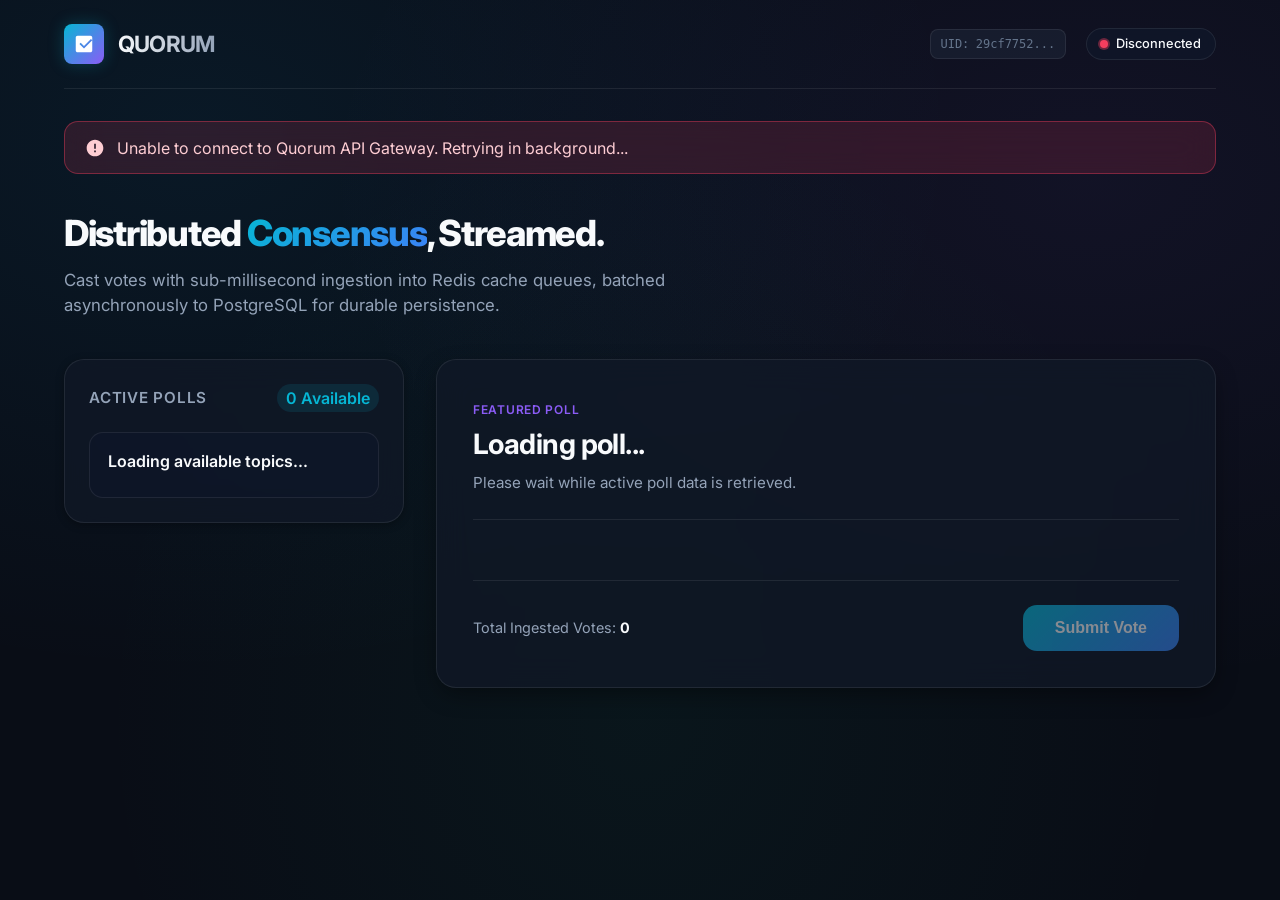
==== frontend/src/index.html @ 96462739 "feat: initialize Quorum event-driven voting and polling platform - Database: Idempotent schema, inde" ====
<!DOCTYPE html>
<html lang="en">
<head>
  <meta charset="UTF-8" />
  <meta name="viewport" content="width=device-width, initial-scale=1.0" />
  <meta name="description" content="Quorum - High-throughput, event-driven distributed voting and polling platform." />
  <title>Quorum — High-Throughput Event-Driven Voting</title>
  
  <!-- Modern Typography (Inter) -->
  <link rel="preconnect" href="https://fonts.googleapis.com" />
  <link rel="preconnect" href="https://fonts.gstatic.com" crossorigin />
  <link href="https://fonts.googleapis.com/css2?family=Inter:wght@400;500;600;700;800&display=swap" rel="stylesheet" />
  
  <link rel="stylesheet" href="styles.css" />
</head>
<body>
  <div class="container">
    <!-- Navigation Bar -->
    <header class="navbar">
      <a href="#" class="brand">
        <div class="brand-icon">
          <svg viewBox="0 0 24 24">
            <path d="M19 3H5c-1.1 0-2 .9-2 2v14c0 1.1.9 2 2 2h14c1.1 0 2-.9 2-2V5c0-1.1-.9-2-2-2zm-7 14l-5-5 1.41-1.41L12 14.17l7.59-7.59L21 8l-9 9z"/>
          </svg>
        </div>
        <span class="brand-title">QUORUM</span>
      </a>

      <div class="system-status">
        <div class="voter-id-badge" title="Voter Fingerprint UUID">
          <span>UID:</span>
          <span id="voter-fingerprint">...</span>
        </div>
        <div class="status-badge" id="cluster-status-badge">
          <div class="status-dot" id="cluster-status-dot"></div>
          <span id="cluster-status-text">Connecting...</span>
        </div>
      </div>
    </header>

    <!-- Outage / Error Alert Banner -->
    <div class="alert-banner" id="alert-banner" role="alert">
      <svg width="20" height="20" viewBox="0 0 24 24" fill="currentColor">
        <path d="M12 2C6.48 2 2 6.48 2 12s4.48 10 10 10 10-4.48 10-10S17.52 2 12 2zm1 15h-2v-2h2v2zm0-4h-2V7h2v6z"/>
      </svg>
      <span id="alert-banner-text">Backend gateway or persistence store unreachable. Reconnecting in the background...</span>
    </div>

    <!-- Hero Section -->
    <section class="hero-section">
      <h1 class="hero-title">Distributed <span>Consensus</span>, Streamed.</h1>
      <p class="hero-subtitle">
        Cast votes with sub-millisecond ingestion into Redis cache queues, batched asynchronously to PostgreSQL for durable persistence.
      </p>
    </section>

    <!-- Main Content Grid -->
    <main class="dashboard-grid">
      <!-- Left: Poll Selector List -->
      <aside class="sidebar-panel">
        <div class="panel-header">
          <h2 class="panel-title">Active Polls</h2>
          <span class="vote-badge" id="active-poll-count">0 Available</span>
        </div>
        <ul class="poll-list" id="poll-list-container">
          <!-- Dynamic Poll List Items -->
          <li class="poll-item-card">
            <div class="poll-item-title">Loading available topics...</div>
          </li>
        </ul>
      </aside>

      <!-- Right: Active Poll & Real-Time Tallies -->
      <section class="poll-main-view" id="poll-main-section">
        <div class="active-poll-header">
          <span class="active-poll-tag">Featured Poll</span>
          <h2 class="active-poll-title" id="active-poll-title">Loading poll...</h2>
          <p class="active-poll-desc" id="active-poll-desc">Please wait while active poll data is retrieved.</p>
        </div>

        <!-- Options Voting & Real-Time Progress -->
        <div class="options-grid" id="options-container">
          <!-- Dynamically Injected Option Cards -->
        </div>

        <!-- Vote Action Footer -->
        <div class="action-footer">
          <div class="total-tally">
            Total Ingested Votes: <strong id="total-vote-count">0</strong>
          </div>
          <button id="btn-submit-vote" class="btn-vote" disabled>
            <span id="btn-vote-text">Submit Vote</span>
            <div class="spinner" id="vote-spinner" style="display: none;"></div>
          </button>
        </div>
      </section>
    </main>

    <!-- Toast Notification Container -->
    <div class="toast-container" id="toast-container" aria-live="polite"></div>
  </div>

  <script src="app.js"></script>
</body>
</html>
---- frontend/src/styles.css ----
/* Quorum Design System & Theme Variables */
:root {
  --bg-primary: #090d16;
  --bg-secondary: #0f172a;
  --bg-card: rgba(17, 24, 39, 0.75);
  --bg-card-hover: rgba(30, 41, 59, 0.85);
  --bg-input: #1e293b;

  --border-subtle: rgba(255, 255, 255, 0.08);
  --border-focus: #38bdf8;
  --border-glow: rgba(56, 189, 248, 0.35);

  --text-primary: #f8fafc;
  --text-secondary: #94a3b8;
  --text-muted: #64748b;

  --accent-cyan: #06b6d4;
  --accent-cyan-glow: rgba(6, 182, 212, 0.25);
  --accent-blue: #3b82f6;
  --accent-violet: #8b5cf6;
  --accent-violet-glow: rgba(139, 92, 246, 0.25);
  --accent-emerald: #10b981;
  --accent-amber: #f59e0b;
  --accent-rose: #f43f5e;

  --glass-blur: blur(16px);
  --radius-sm: 8px;
  --radius-md: 14px;
  --radius-lg: 20px;
  --radius-full: 9999px;

  --shadow-sm: 0 2px 8px rgba(0, 0, 0, 0.3);
  --shadow-md: 0 8px 24px -4px rgba(0, 0, 0, 0.45);
  --shadow-glow: 0 0 28px rgba(6, 182, 212, 0.15);

  --transition-fast: 150ms cubic-bezier(0.4, 0, 0.2, 1);
  --transition-normal: 250ms cubic-bezier(0.4, 0, 0.2, 1);
  --transition-smooth: 400ms cubic-bezier(0.16, 1, 0.3, 1);
}

/* Base Resets */
*, *::before, *::after {
  box-sizing: border-box;
  margin: 0;
  padding: 0;
}

body {
  font-family: 'Inter', -apple-system, BlinkMacSystemFont, "Segoe UI", Roboto, sans-serif;
  background-color: var(--bg-primary);
  background-image: 
    radial-gradient(at 15% 15%, rgba(14, 165, 233, 0.08) 0px, transparent 50%),
    radial-gradient(at 85% 20%, rgba(139, 92, 246, 0.07) 0px, transparent 50%),
    radial-gradient(at 50% 80%, rgba(16, 185, 129, 0.05) 0px, transparent 60%);
  background-attachment: fixed;
  color: var(--text-primary);
  min-height: 100vh;
  line-height: 1.5;
  -webkit-font-smoothing: antialiased;
  -moz-osx-font-smoothing: grayscale;
}

/* Layout Container */
.container {
  max-width: 1200px;
  margin: 0 auto;
  padding: 0 1.5rem 3rem;
}

/* Header & Navigation Bar */
.navbar {
  display: flex;
  justify-content: space-between;
  align-items: center;
  padding: 1.5rem 0;
  margin-bottom: 2rem;
  border-bottom: 1px solid var(--border-subtle);
}

.brand {
  display: flex;
  align-items: center;
  gap: 0.85rem;
  text-decoration: none;
}

.brand-icon {
  width: 40px;
  height: 40px;
  border-radius: var(--radius-sm);
  background: linear-gradient(135deg, var(--accent-cyan), var(--accent-violet));
  display: flex;
  align-items: center;
  justify-content: center;
  box-shadow: 0 0 16px var(--accent-cyan-glow);
}

.brand-icon svg {
  width: 22px;
  height: 22px;
  fill: #ffffff;
}

.brand-title {
  font-size: 1.4rem;
  font-weight: 700;
  letter-spacing: -0.03em;
  background: linear-gradient(to right, #f8fafc, #94a3b8);
  -webkit-background-clip: text;
  -webkit-text-fill-color: transparent;
}

.system-status {
  display: flex;
  align-items: center;
  gap: 1.25rem;
}

.status-badge {
  display: inline-flex;
  align-items: center;
  gap: 0.5rem;
  padding: 0.35rem 0.85rem;
  border-radius: var(--radius-full);
  font-size: 0.8rem;
  font-weight: 500;
  background: rgba(15, 23, 42, 0.8);
  border: 1px solid var(--border-subtle);
  backdrop-filter: var(--glass-blur);
}

.status-dot {
  width: 8px;
  height: 8px;
  border-radius: 50%;
  background-color: var(--accent-emerald);
  position: relative;
}

.status-dot::after {
  content: '';
  position: absolute;
  top: -2px;
  left: -2px;
  width: 12px;
  height: 12px;
  border-radius: 50%;
  background-color: var(--accent-emerald);
  opacity: 0.4;
  animation: pulse-ring 2s infinite;
}

.status-dot.unready {
  background-color: var(--accent-rose);
}
.status-dot.unready::after {
  background-color: var(--accent-rose);
}

.voter-id-badge {
  display: inline-flex;
  align-items: center;
  gap: 0.4rem;
  font-size: 0.75rem;
  color: var(--text-muted);
  font-family: ui-monospace, SFMono-Regular, Menlo, Monaco, Consolas, monospace;
  background: rgba(30, 41, 59, 0.5);
  padding: 0.3rem 0.6rem;
  border-radius: var(--radius-sm);
  border: 1px solid var(--border-subtle);
}

/* Unready / Error Banner */
.alert-banner {
  display: none;
  background: rgba(244, 63, 94, 0.15);
  border: 1px solid rgba(244, 63, 94, 0.4);
  color: #fecdd3;
  padding: 0.85rem 1.25rem;
  border-radius: var(--radius-md);
  margin-bottom: 2rem;
  align-items: center;
  gap: 0.75rem;
  backdrop-filter: var(--glass-blur);
  animation: slide-down 300ms ease;
}

.alert-banner.visible {
  display: flex;
}

/* Page Intro */
.hero-section {
  margin-bottom: 2.5rem;
}

.hero-title {
  font-size: 2.25rem;
  font-weight: 800;
  letter-spacing: -0.035em;
  margin-bottom: 0.5rem;
}

.hero-title span {
  background: linear-gradient(135deg, var(--accent-cyan), var(--accent-blue));
  -webkit-background-clip: text;
  -webkit-text-fill-color: transparent;
}

.hero-subtitle {
  color: var(--text-secondary);
  font-size: 1.05rem;
  max-width: 650px;
}

/* Main Dashboard Grid */
.dashboard-grid {
  display: grid;
  grid-template-columns: 340px 1fr;
  gap: 2rem;
  align-items: start;
}

@media (max-width: 900px) {
  .dashboard-grid {
    grid-template-columns: 1fr;
  }
}

/* Polls Sidebar / List */
.sidebar-panel {
  background: var(--bg-card);
  border: 1px solid var(--border-subtle);
  border-radius: var(--radius-lg);
  padding: 1.5rem;
  backdrop-filter: var(--glass-blur);
  box-shadow: var(--shadow-sm);
}

.panel-header {
  display: flex;
  justify-content: space-between;
  align-items: center;
  margin-bottom: 1.25rem;
}

.panel-title {
  font-size: 0.95rem;
  font-weight: 600;
  text-transform: uppercase;
  letter-spacing: 0.05em;
  color: var(--text-secondary);
}

.poll-list {
  display: flex;
  flex-direction: column;
  gap: 0.75rem;
  list-style: none;
}

.poll-item-card {
  padding: 1.1rem;
  background: rgba(15, 23, 42, 0.6);
  border: 1px solid var(--border-subtle);
  border-radius: var(--radius-md);
  cursor: pointer;
  transition: all var(--transition-normal);
  position: relative;
  overflow: hidden;
}

.poll-item-card:hover {
  background: var(--bg-card-hover);
  border-color: rgba(56, 189, 248, 0.3);
  transform: translateY(-2px);
}

.poll-item-card.active {
  background: rgba(30, 41, 59, 0.9);
  border-color: var(--accent-cyan);
  box-shadow: 0 0 20px var(--accent-cyan-glow);
}

.poll-item-card.active::before {
  content: '';
  position: absolute;
  left: 0;
  top: 0;
  bottom: 0;
  width: 4px;
  background: linear-gradient(to bottom, var(--accent-cyan), var(--accent-violet));
}

.poll-item-title {
  font-size: 1rem;
  font-weight: 600;
  color: var(--text-primary);
  margin-bottom: 0.4rem;
  line-height: 1.35;
}

.poll-item-meta {
  display: flex;
  align-items: center;
  justify-content: space-between;
  font-size: 0.8rem;
  color: var(--text-muted);
}

.vote-badge {
  background: rgba(6, 182, 212, 0.12);
  color: var(--accent-cyan);
  padding: 0.15rem 0.55rem;
  border-radius: var(--radius-full);
  font-weight: 600;
}

/* Active Poll Main View */
.poll-main-view {
  background: var(--bg-card);
  border: 1px solid var(--border-subtle);
  border-radius: var(--radius-lg);
  padding: 2.25rem;
  backdrop-filter: var(--glass-blur);
  box-shadow: var(--shadow-md);
}

.active-poll-header {
  margin-bottom: 1.75rem;
  padding-bottom: 1.5rem;
  border-bottom: 1px solid var(--border-subtle);
}

.active-poll-tag {
  display: inline-block;
  font-size: 0.75rem;
  font-weight: 600;
  text-transform: uppercase;
  letter-spacing: 0.06em;
  color: var(--accent-violet);
  margin-bottom: 0.5rem;
}

.active-poll-title {
  font-size: 1.75rem;
  font-weight: 700;
  letter-spacing: -0.02em;
  margin-bottom: 0.6rem;
  line-height: 1.25;
}

.active-poll-desc {
  color: var(--text-secondary);
  font-size: 0.95rem;
  line-height: 1.6;
}

/* Options Voting Section */
.options-grid {
  display: flex;
  flex-direction: column;
  gap: 1rem;
  margin-bottom: 2rem;
}

.option-card {
  position: relative;
  background: rgba(15, 23, 42, 0.6);
  border: 1px solid var(--border-subtle);
  border-radius: var(--radius-md);
  padding: 1.25rem 1.5rem;
  cursor: pointer;
  transition: all var(--transition-normal);
  overflow: hidden;
  user-select: none;
}

.option-card:hover {
  background: var(--bg-card-hover);
  border-color: rgba(56, 189, 248, 0.4);
}

.option-card.selected {
  border-color: var(--accent-cyan);
  background: rgba(14, 165, 233, 0.08);
  box-shadow: 0 0 16px rgba(6, 182, 212, 0.15);
}

/* Progress Bar Background fill */
.option-progress-bg {
  position: absolute;
  top: 0;
  left: 0;
  bottom: 0;
  width: 0%;
  background: linear-gradient(90deg, rgba(6, 182, 212, 0.12), rgba(139, 92, 246, 0.12));
  transition: width 600ms cubic-bezier(0.16, 1, 0.3, 1);
  z-index: 1;
}

.option-content {
  position: relative;
  z-index: 2;
  display: flex;
  justify-content: space-between;
  align-items: center;
}

.option-left {
  display: flex;
  align-items: center;
  gap: 1rem;
}

.radio-indicator {
  width: 20px;
  height: 20px;
  border-radius: 50%;
  border: 2px solid var(--border-subtle);
  display: flex;
  align-items: center;
  justify-content: center;
  transition: all var(--transition-fast);
}

.option-card.selected .radio-indicator {
  border-color: var(--accent-cyan);
}

.radio-dot {
  width: 10px;
  height: 10px;
  border-radius: 50%;
  background-color: var(--accent-cyan);
  opacity: 0;
  transform: scale(0.5);
  transition: all var(--transition-fast);
}

.option-card.selected .radio-dot {
  opacity: 1;
  transform: scale(1);
}

.option-label {
  font-size: 1.05rem;
  font-weight: 500;
  color: var(--text-primary);
}

.option-stats {
  text-align: right;
  display: flex;
  flex-direction: column;
  align-items: flex-end;
}

.option-percentage {
  font-size: 1.15rem;
  font-weight: 700;
  color: var(--accent-cyan);
  letter-spacing: -0.02em;
}

.option-votes {
  font-size: 0.8rem;
  color: var(--text-muted);
}

/* Action Footer */
.action-footer {
  display: flex;
  justify-content: space-between;
  align-items: center;
  padding-top: 1.5rem;
  border-top: 1px solid var(--border-subtle);
}

.total-tally {
  font-size: 0.9rem;
  color: var(--text-secondary);
}

.total-tally strong {
  color: var(--text-primary);
}

.btn-vote {
  background: linear-gradient(135deg, var(--accent-cyan), var(--accent-blue));
  color: #ffffff;
  border: none;
  padding: 0.85rem 2rem;
  border-radius: var(--radius-md);
  font-size: 1rem;
  font-weight: 600;
  cursor: pointer;
  box-shadow: 0 4px 14px var(--accent-cyan-glow);
  transition: all var(--transition-normal);
  display: inline-flex;
  align-items: center;
  gap: 0.6rem;
}

.btn-vote:hover:not(:disabled) {
  transform: translateY(-2px);
  box-shadow: 0 6px 20px rgba(6, 182, 212, 0.4);
}

.btn-vote:active:not(:disabled) {
  transform: translateY(0);
}

.btn-vote:disabled {
  opacity: 0.5;
  cursor: not-allowed;
  box-shadow: none;
}

/* Spinner */
.spinner {
  width: 18px;
  height: 18px;
  border: 2px solid rgba(255, 255, 255, 0.3);
  border-top-color: #ffffff;
  border-radius: 50%;
  animation: spin 800ms linear infinite;
}

/* Toast System */
.toast-container {
  position: fixed;
  bottom: 2rem;
  right: 2rem;
  z-index: 1000;
  display: flex;
  flex-direction: column;
  gap: 0.75rem;
}

.toast {
  background: rgba(15, 23, 42, 0.92);
  border: 1px solid var(--border-subtle);
  border-left: 4px solid var(--accent-emerald);
  color: var(--text-primary);
  padding: 1rem 1.5rem;
  border-radius: var(--radius-md);
  box-shadow: var(--shadow-md);
  backdrop-filter: var(--glass-blur);
  display: flex;
  align-items: center;
  gap: 0.85rem;
  min-width: 300px;
  animation: toast-in 300ms ease;
  transition: opacity 300ms ease, transform 300ms ease;
}

.toast.toast-error {
  border-left-color: var(--accent-rose);
}

.toast.toast-info {
  border-left-color: var(--accent-cyan);
}

/* Keyframes */
@keyframes spin {
  to { transform: rotate(360deg); }
}

@keyframes pulse-ring {
  0% { transform: scale(1); opacity: 0.6; }
  100% { transform: scale(2.2); opacity: 0; }
}

@keyframes slide-down {
  from { opacity: 0; transform: translateY(-10px); }
  to { opacity: 1; transform: translateY(0); }
}

@keyframes toast-in {
  from { opacity: 0; transform: translateY(20px); }
  to { opacity: 1; transform: translateY(0); }
}
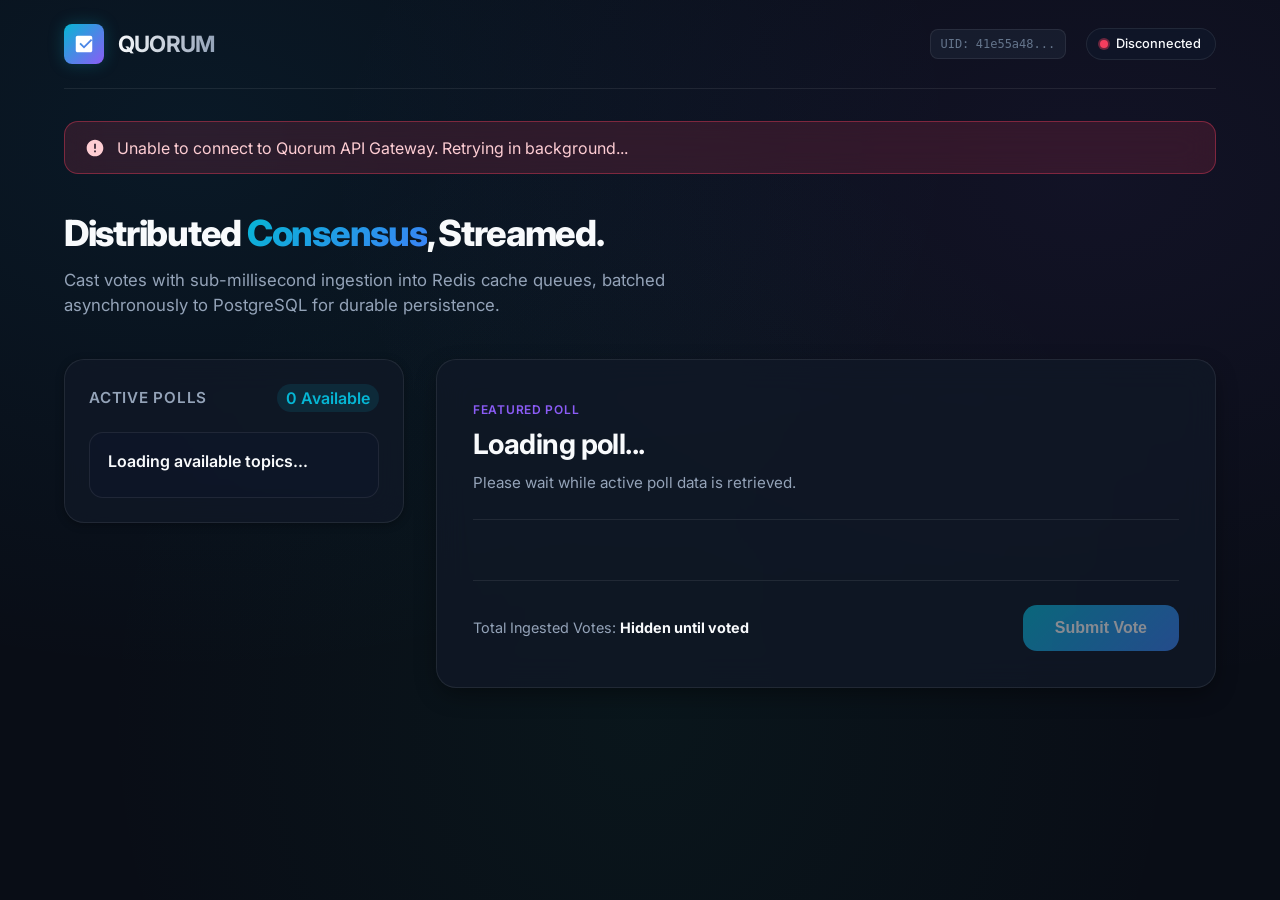
==== commit 6dc43d1a: "fix(frontend): resolve UI transition state, prevent asset caching, and sync README and models - Fix " ====
--- a/frontend/src/index.html
+++ b/frontend/src/index.html
@@ -11,7 +11,8 @@
   <link rel="preconnect" href="https://fonts.gstatic.com" crossorigin />
   <link href="https://fonts.googleapis.com/css2?family=Inter:wght@400;500;600;700;800&display=swap" rel="stylesheet" />
   
-  <link rel="stylesheet" href="styles.css" />
+  <!-- Cache-Busted Styling -->
+  <link rel="stylesheet" href="styles.css?v=1.2" />
 </head>
 <body>
   <div class="container">
@@ -86,12 +87,20 @@
         <!-- Vote Action Footer -->
         <div class="action-footer">
           <div class="total-tally">
-            Total Ingested Votes: <strong id="total-vote-count">0</strong>
+            Total Ingested Votes: <strong id="total-vote-count">Hidden until voted</strong>
           </div>
-          <button id="btn-submit-vote" class="btn-vote" disabled>
-            <span id="btn-vote-text">Submit Vote</span>
-            <div class="spinner" id="vote-spinner" style="display: none;"></div>
-          </button>
+          <div class="vote-action-container">
+            <button id="btn-submit-vote" class="btn-vote" disabled>
+              <span id="btn-vote-text">Submit Vote</span>
+              <div class="spinner" id="vote-spinner" style="display: none;"></div>
+            </button>
+            <div id="vote-confirmed-badge" class="vote-confirmed-badge" style="display: none;">
+              <svg width="18" height="18" viewBox="0 0 24 24" fill="#10b981">
+                <path d="M9 16.17L4.83 12l-1.42 1.41L9 19 21 7l-1.41-1.41z"/>
+              </svg>
+              <span>Vote Recorded</span>
+            </div>
+          </div>
         </div>
       </section>
     </main>
@@ -100,6 +109,6 @@
     <div class="toast-container" id="toast-container" aria-live="polite"></div>
   </div>
 
-  <script src="app.js"></script>
+  <script src="app.js?v=1.2"></script>
 </body>
 </html>
--- a/frontend/src/styles.css
+++ b/frontend/src/styles.css
@@ -456,6 +456,30 @@
   align-items: flex-end;
 }
 
+.option-stats.hidden-stats {
+  display: flex;
+  align-items: center;
+  justify-content: center;
+}
+
+.stats-hidden-badge {
+  font-size: 0.78rem;
+  color: var(--text-muted);
+  background: rgba(255, 255, 255, 0.05);
+  padding: 0.25rem 0.65rem;
+  border-radius: var(--radius-full);
+  display: inline-flex;
+  align-items: center;
+  gap: 0.35rem;
+  border: 1px dashed var(--border-subtle);
+  transition: all var(--transition-fast);
+}
+
+.option-card:hover .stats-hidden-badge {
+  color: var(--accent-cyan);
+  border-color: rgba(6, 182, 212, 0.3);
+}
+
 .option-percentage {
   font-size: 1.15rem;
   font-weight: 700;
@@ -467,6 +491,67 @@
   font-size: 0.8rem;
   color: var(--text-muted);
 }
+
+/* Voted and Locked States */
+.option-card.locked-selection {
+  cursor: default;
+}
+.option-card.locked-selection:hover {
+  transform: none;
+  border-color: var(--border-subtle);
+}
+
+.option-card.user-choice {
+  border-color: var(--accent-emerald) !important;
+  background: rgba(16, 185, 129, 0.08) !important;
+  box-shadow: 0 0 16px rgba(16, 185, 129, 0.15) !important;
+}
+
+.option-card.user-choice .radio-indicator {
+  border-color: var(--accent-emerald) !important;
+}
+.option-card.user-choice .radio-dot {
+  background-color: var(--accent-emerald) !important;
+  opacity: 1 !important;
+  transform: scale(1) !important;
+}
+
+.user-vote-tag {
+  display: inline-flex;
+  align-items: center;
+  gap: 0.3rem;
+  font-size: 0.7rem;
+  font-weight: 700;
+  text-transform: uppercase;
+  letter-spacing: 0.04em;
+  color: var(--accent-emerald);
+  background: rgba(16, 185, 129, 0.15);
+  border: 1px solid rgba(16, 185, 129, 0.3);
+  padding: 0.15rem 0.5rem;
+  border-radius: var(--radius-full);
+  margin-left: 0.6rem;
+}
+
+.vote-confirmed-badge {
+  display: inline-flex;
+  align-items: center;
+  gap: 0.5rem;
+  background: rgba(16, 185, 129, 0.15);
+  color: #6ee7b7;
+  border: 1px solid rgba(16, 185, 129, 0.4);
+  padding: 0.75rem 1.5rem;
+  border-radius: var(--radius-md);
+  font-weight: 600;
+  font-size: 0.95rem;
+  user-select: none;
+}
+
+.poll-badge-voted {
+  background: rgba(16, 185, 129, 0.15) !important;
+  color: var(--accent-emerald) !important;
+  border: 1px solid rgba(16, 185, 129, 0.3) !important;
+}
+
 
 /* Action Footer */
 .action-footer {
